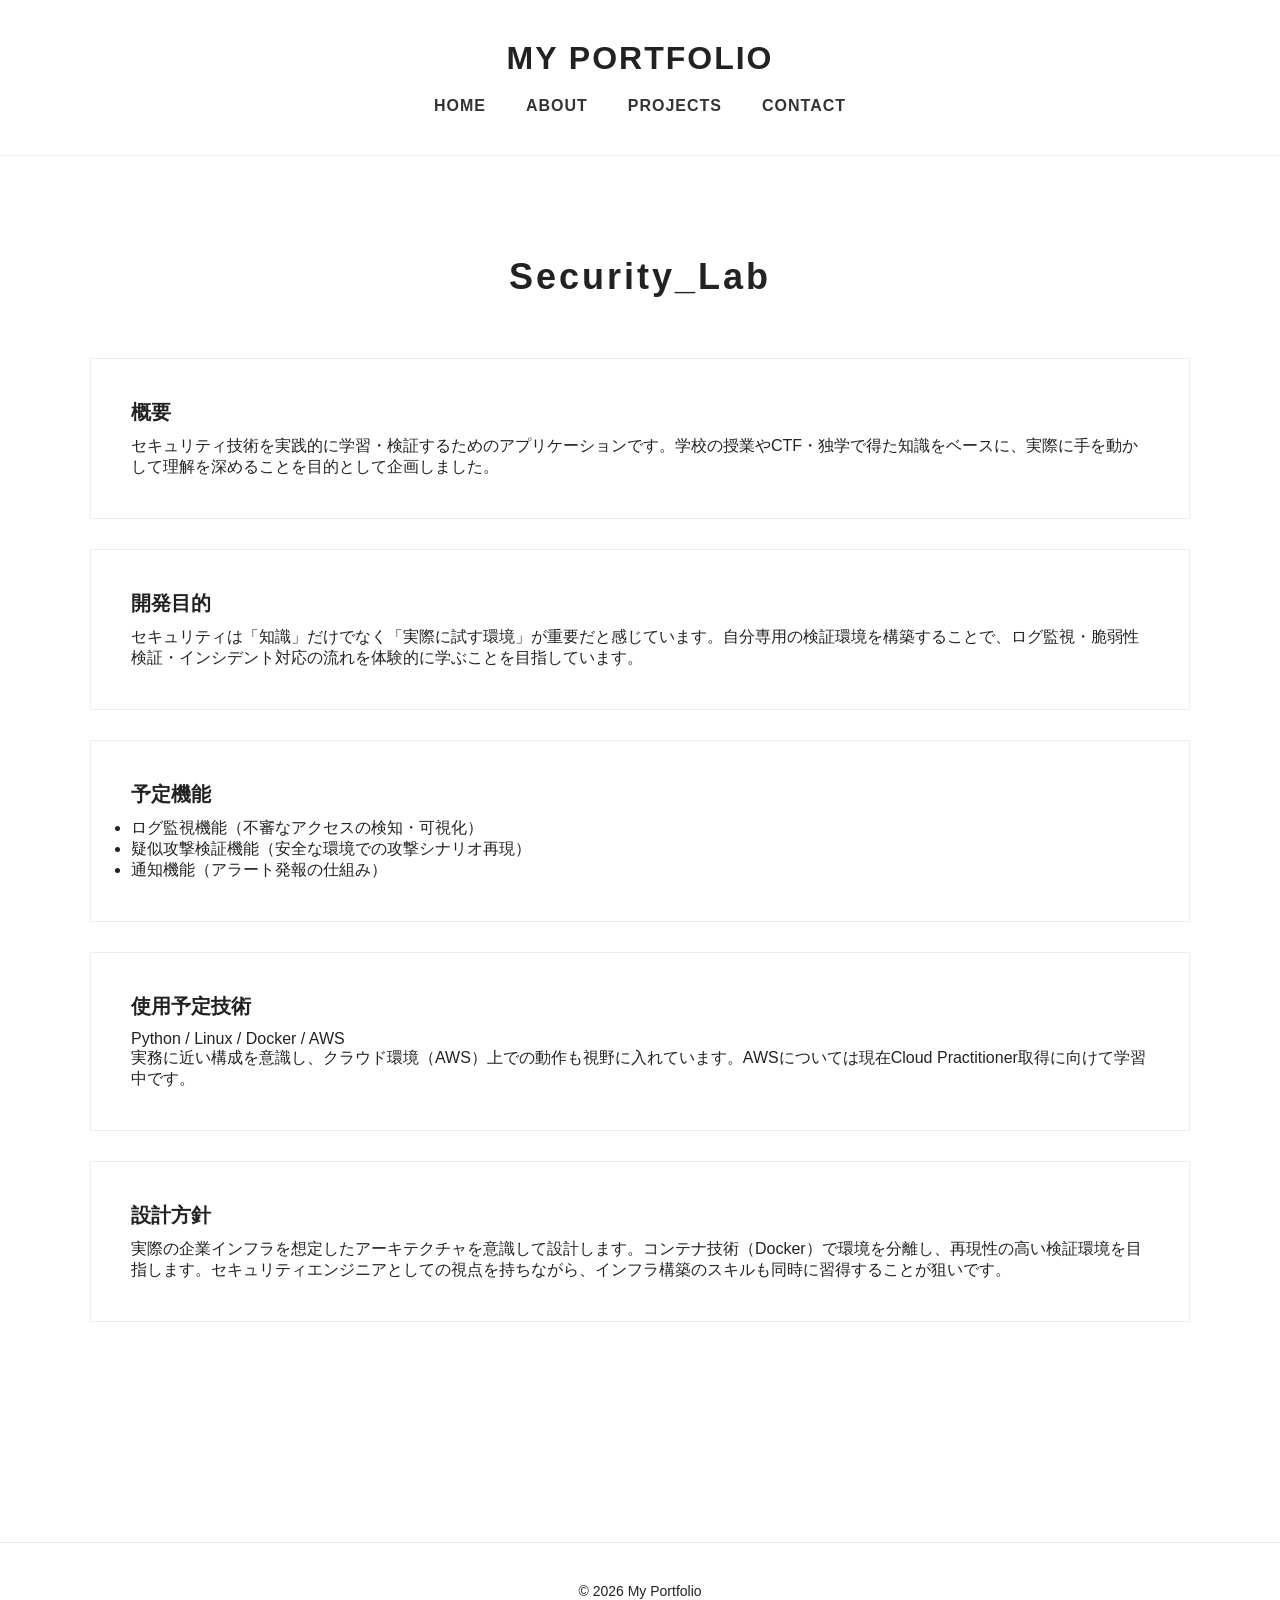
==== project-Security_Lab.html @ 21b8dc97 "add portfolio files" ====
<!DOCTYPE html>
<html lang="ja">

<head>
    <meta charset="UTF-8">
    <title>Security_Lab</title>
    <link rel="stylesheet" href="style.css">
</head>

<body>

    <header>
        <h1>MY PORTFOLIO</h1>
        <nav>
            <ul>
                <li><a href="index.html">HOME</a></li>
                <li><a href="about.html">ABOUT</a></li>
                <li><a href="projects.html">PROJECTS</a></li>
                <li><a href="contact.html">CONTACT</a></li>
            </ul>
        </nav>
    </header>

    <div class="container">

        <section class="section">
            <h2>Security_Lab</h2>

            <div class="card">
                <h3>概要</h3>
                <p>セキュリティ技術を実践的に学習・検証するためのアプリケーションです。学校の授業やCTF・独学で得た知識をベースに、実際に手を動かして理解を深めることを目的として企画しました。</p>
            </div>

            <div class="card">
                <h3>開発目的</h3>
                <p>セキュリティは「知識」だけでなく「実際に試す環境」が重要だと感じています。自分専用の検証環境を構築することで、ログ監視・脆弱性検証・インシデント対応の流れを体験的に学ぶことを目指しています。</p>
            </div>

            <div class="card">
                <h3>予定機能</h3>
                <ul>
                    <li>ログ監視機能（不審なアクセスの検知・可視化）</li>
                    <li>疑似攻撃検証機能（安全な環境での攻撃シナリオ再現）</li>
                    <li>通知機能（アラート発報の仕組み）</li>
                </ul>
            </div>

            <div class="card">
                <h3>使用予定技術</h3>
                <p>Python / Linux / Docker / AWS<br>
                実務に近い構成を意識し、クラウド環境（AWS）上での動作も視野に入れています。AWSについては現在Cloud Practitioner取得に向けて学習中です。</p>
            </div>

            <div class="card">
                <h3>設計方針</h3>
                <p>実際の企業インフラを想定したアーキテクチャを意識して設計します。コンテナ技術（Docker）で環境を分離し、再現性の高い検証環境を目指します。セキュリティエンジニアとしての視点を持ちながら、インフラ構築のスキルも同時に習得することが狙いです。</p>
            </div>

        </section>

    </div>

    <footer>
        © 2026 My Portfolio
    </footer>

</body>

</html>
---- style.css ----
/* =========================
   RESET
========================= */
* {
    margin: 0;
    padding: 0;
    box-sizing: border-box;
    font-family: 'Helvetica Neue', Arial, sans-serif;
}

body {
    display: flex;
    flex-direction: column;
    min-height: 100vh;
    background: #ffffff;
    color: #222;
}

/* =========================
   HEADER
========================= */
header {
    padding: 40px 0;
    text-align: center;
    border-bottom: 1px solid #f0f0f0;
    position: relative;
    z-index: 10;
    /* カード浮き上がり対策 */
}

header h1 {
    font-size: 32px;
    letter-spacing: 2px;
}

nav ul {
    list-style: none;
    display: flex;
    justify-content: center;
    margin-top: 20px;
}

nav ul li {
    margin: 0 20px;
}

nav ul li a {
    text-decoration: none;
    color: #333;
    font-weight: bold;
    letter-spacing: 1px;
}

/* =========================
   LAYOUT
========================= */
.container {
    width: 90%;
    max-width: 1100px;
    margin: 100px auto;
    flex: 1;
}

.section {
    margin-bottom: 120px;
}

.section h2 {
    text-align: center;
    font-size: 36px;
    letter-spacing: 3px;
    margin-bottom: 60px;
}

/* =========================
   CARD
========================= */
.card {
    border: 1px solid #eee;
    padding: 40px;
    margin-bottom: 30px;
    display: flex;
    flex-direction: column;
    transition: all 0.3s ease;
}

.card:hover {
    box-shadow: 0 10px 30px rgba(0, 0, 0, 0.05);
    transform: translateY(-3px);
}

.card h3 {
    font-size: 20px;
    margin-bottom: 10px;
}

/* 画像 */
.card img {
    width: 100%;
    border-radius: 6px;
    margin-bottom: 20px;
    transition: 0.3s ease;
}

.card:hover img {
    transform: scale(1.02);
}

/* =========================
   GRID（Projects用）
========================= */
.grid {
    display: grid;
    grid-template-columns: repeat(auto-fit, minmax(280px, 1fr));
    gap: 40px;
}

/* =========================
   BUTTON
========================= */
.btn {
    display: inline-block;
    margin-top: auto;
    /* 下に押し出す */
    align-self: flex-end;
    /* 右寄せ */
    padding: 10px 24px;
    border: 2px solid #222;
    text-decoration: none;
    color: #222;
    font-size: 14px;
    transition: 0.3s;
}

.btn:hover {
    background: #222;
    color: #fff;
}

/* =========================
   HERO（トップページ）
========================= */
.hero h2 {
    font-size: 42px;
    text-align: center;
    min-height: 60px;
}

.hero-hidden {
    opacity: 0;
    transform: translateY(20px);
    transition: 0.8s ease;
}

.show {
    opacity: 1;
    transform: translateY(0);
}

/* =========================
   FOOTER
========================= */
footer {
    border-top: 1px solid #eee;
    padding: 40px;
    text-align: center;
    font-size: 14px;
}

/* トップページのメインボタンだけ少し下げる */
.hero .btn {
    margin-top: 40px;
}
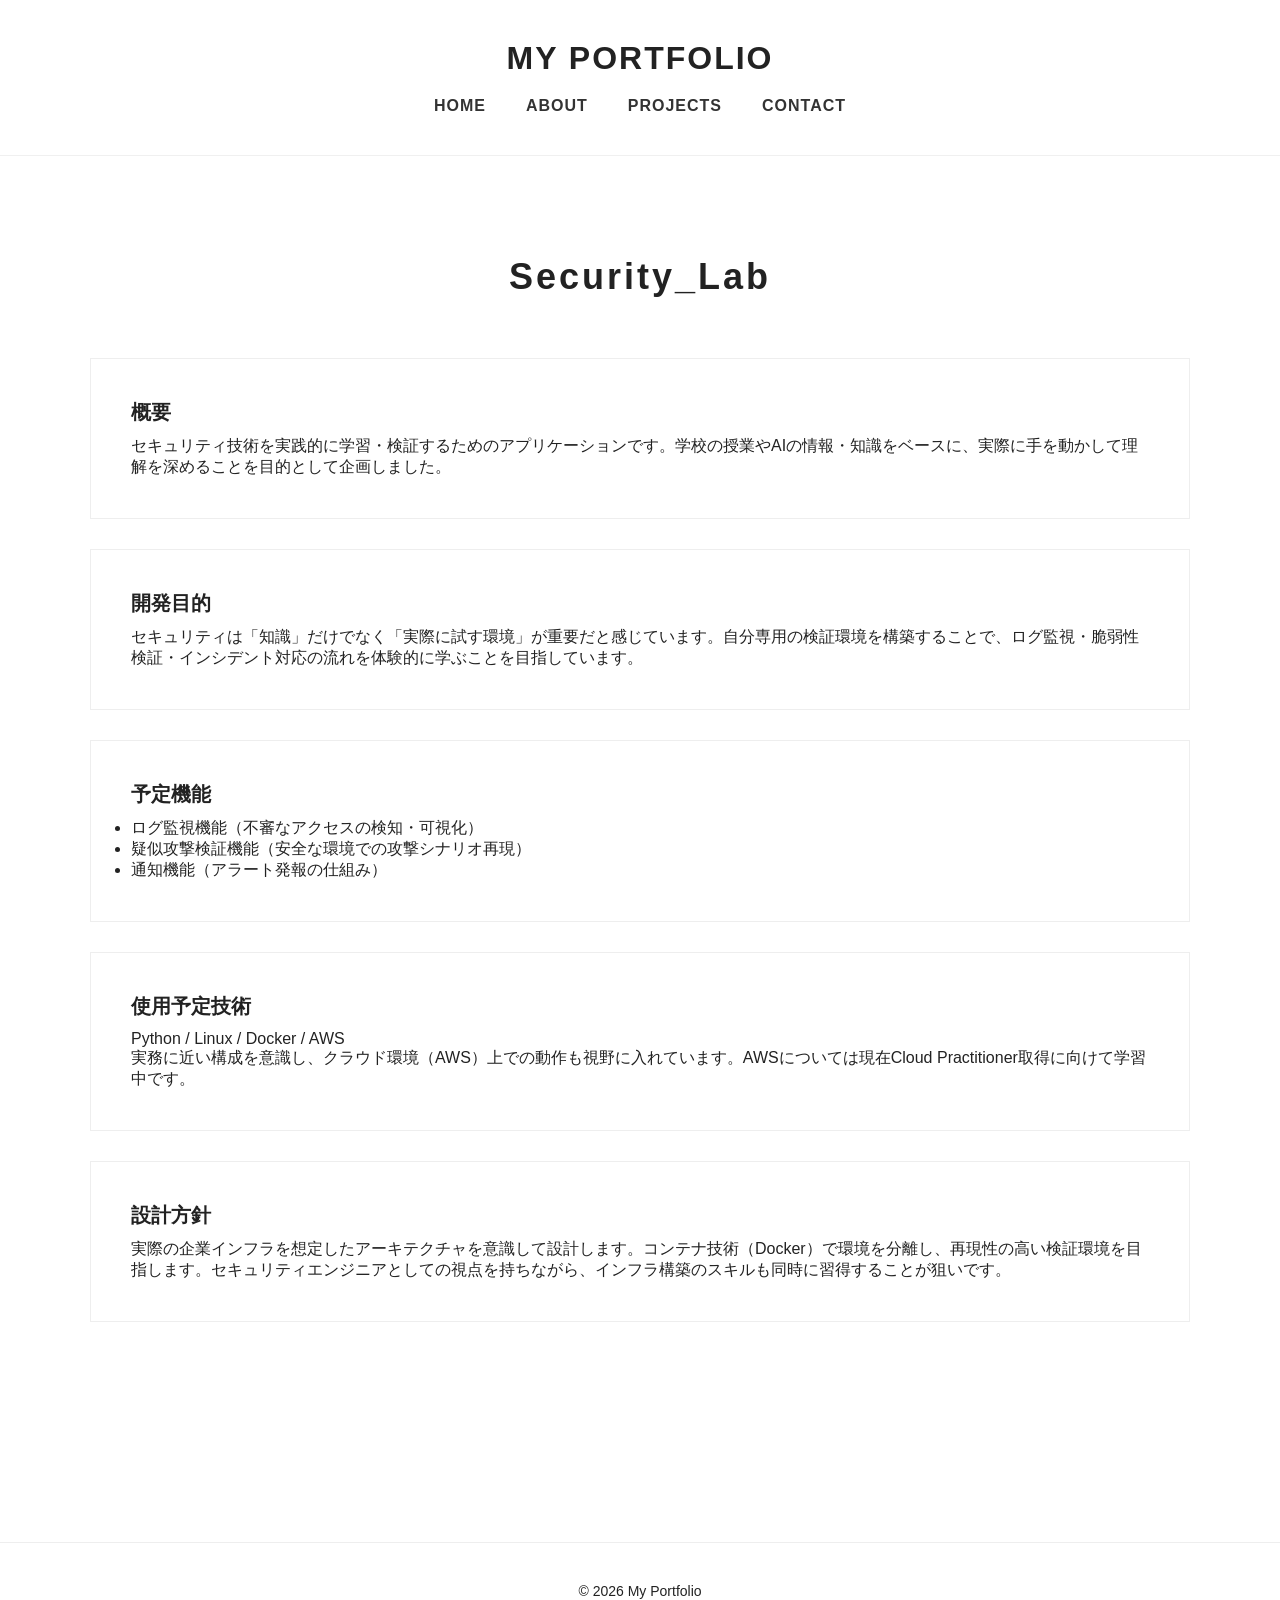
==== commit 48d73dd4: "微修正" ====
--- a/project-Security_Lab.html
+++ b/project-Security_Lab.html
@@ -28,7 +28,7 @@
 
             <div class="card">
                 <h3>概要</h3>
-                <p>セキュリティ技術を実践的に学習・検証するためのアプリケーションです。学校の授業やCTF・独学で得た知識をベースに、実際に手を動かして理解を深めることを目的として企画しました。</p>
+                <p>セキュリティ技術を実践的に学習・検証するためのアプリケーションです。学校の授業やAIの情報・知識をベースに、実際に手を動かして理解を深めることを目的として企画しました。</p>
             </div>
 
             <div class="card">
@@ -48,12 +48,13 @@
             <div class="card">
                 <h3>使用予定技術</h3>
                 <p>Python / Linux / Docker / AWS<br>
-                実務に近い構成を意識し、クラウド環境（AWS）上での動作も視野に入れています。AWSについては現在Cloud Practitioner取得に向けて学習中です。</p>
+                    実務に近い構成を意識し、クラウド環境（AWS）上での動作も視野に入れています。AWSについては現在Cloud Practitioner取得に向けて学習中です。</p>
             </div>
 
             <div class="card">
                 <h3>設計方針</h3>
-                <p>実際の企業インフラを想定したアーキテクチャを意識して設計します。コンテナ技術（Docker）で環境を分離し、再現性の高い検証環境を目指します。セキュリティエンジニアとしての視点を持ちながら、インフラ構築のスキルも同時に習得することが狙いです。</p>
+                <p>実際の企業インフラを想定したアーキテクチャを意識して設計します。コンテナ技術（Docker）で環境を分離し、再現性の高い検証環境を目指します。セキュリティエンジニアとしての視点を持ちながら、インフラ構築のスキルも同時に習得することが狙いです。
+                </p>
             </div>
 
         </section>
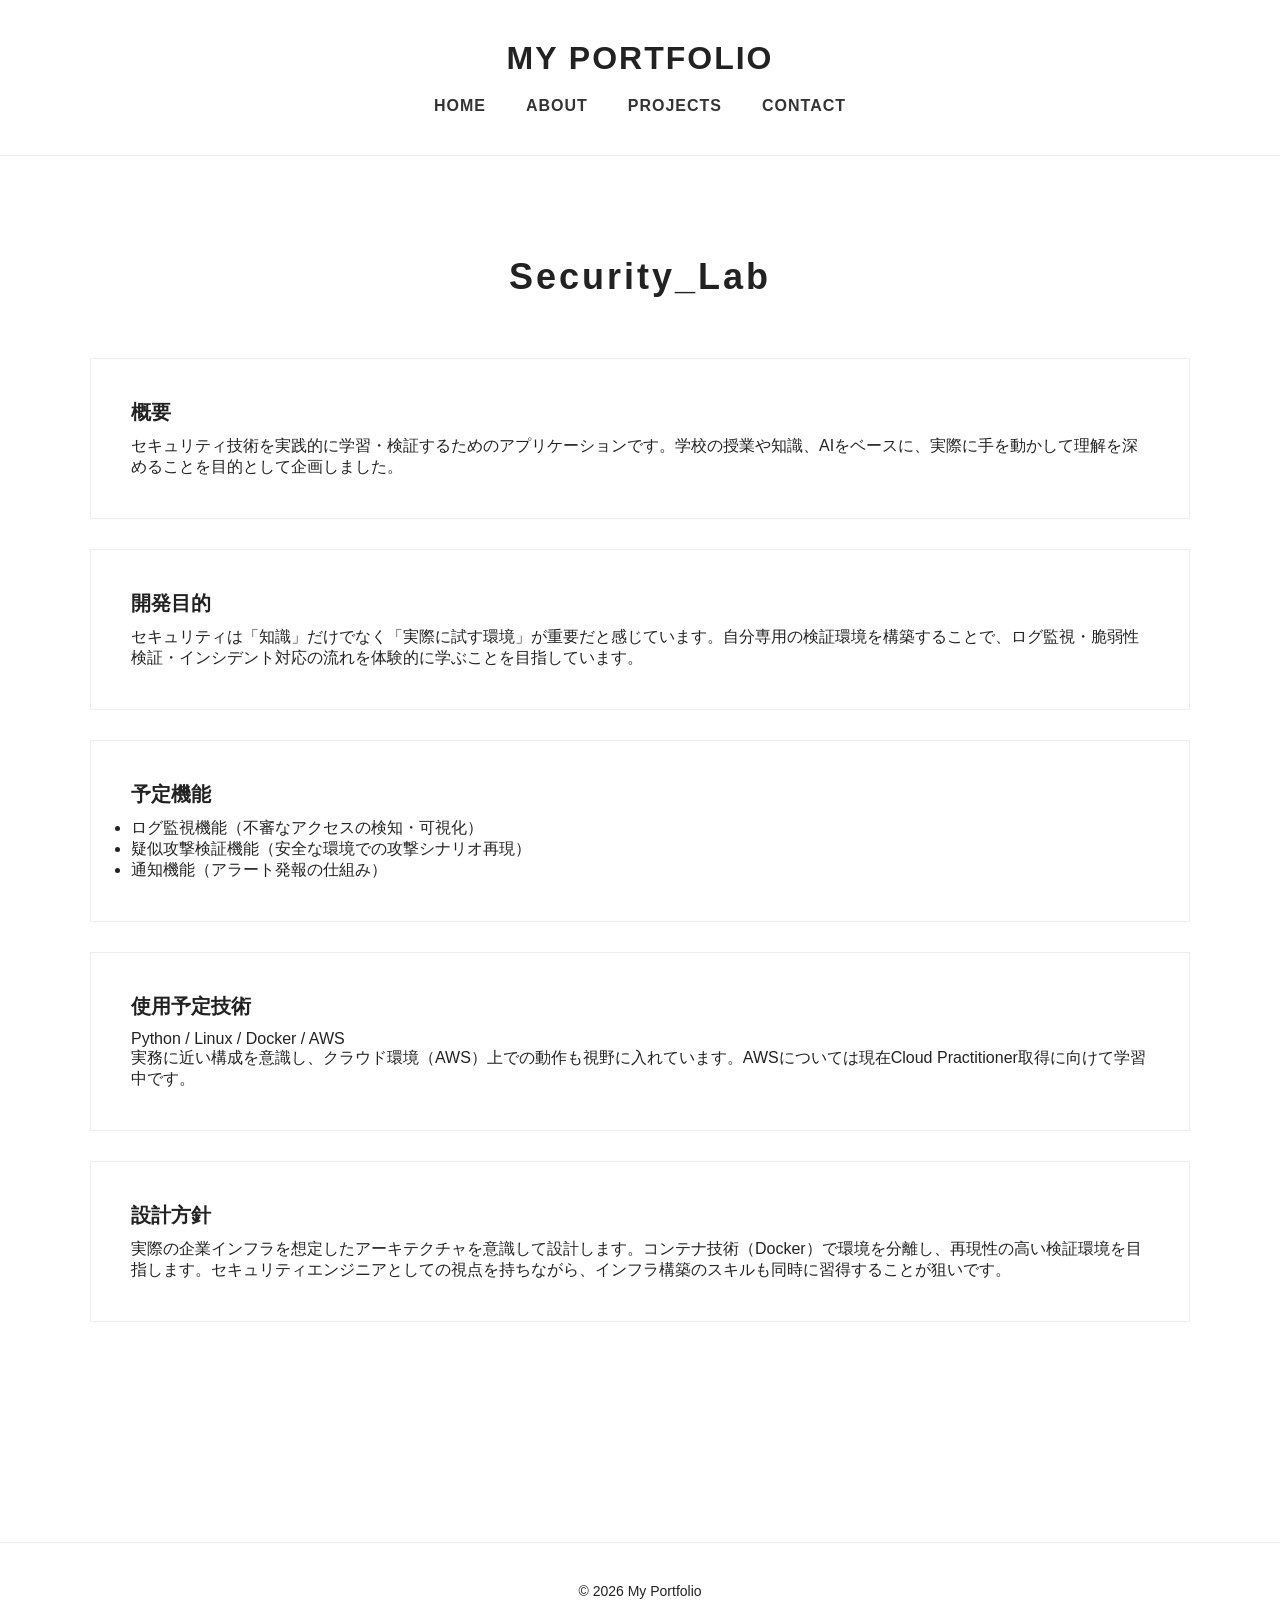
==== commit c1621b74: "修正" ====
--- a/project-Security_Lab.html
+++ b/project-Security_Lab.html
@@ -28,7 +28,7 @@
 
             <div class="card">
                 <h3>概要</h3>
-                <p>セキュリティ技術を実践的に学習・検証するためのアプリケーションです。学校の授業やAIの情報・知識をベースに、実際に手を動かして理解を深めることを目的として企画しました。</p>
+                <p>セキュリティ技術を実践的に学習・検証するためのアプリケーションです。学校の授業や知識、AIをベースに、実際に手を動かして理解を深めることを目的として企画しました。</p>
             </div>
 
             <div class="card">
